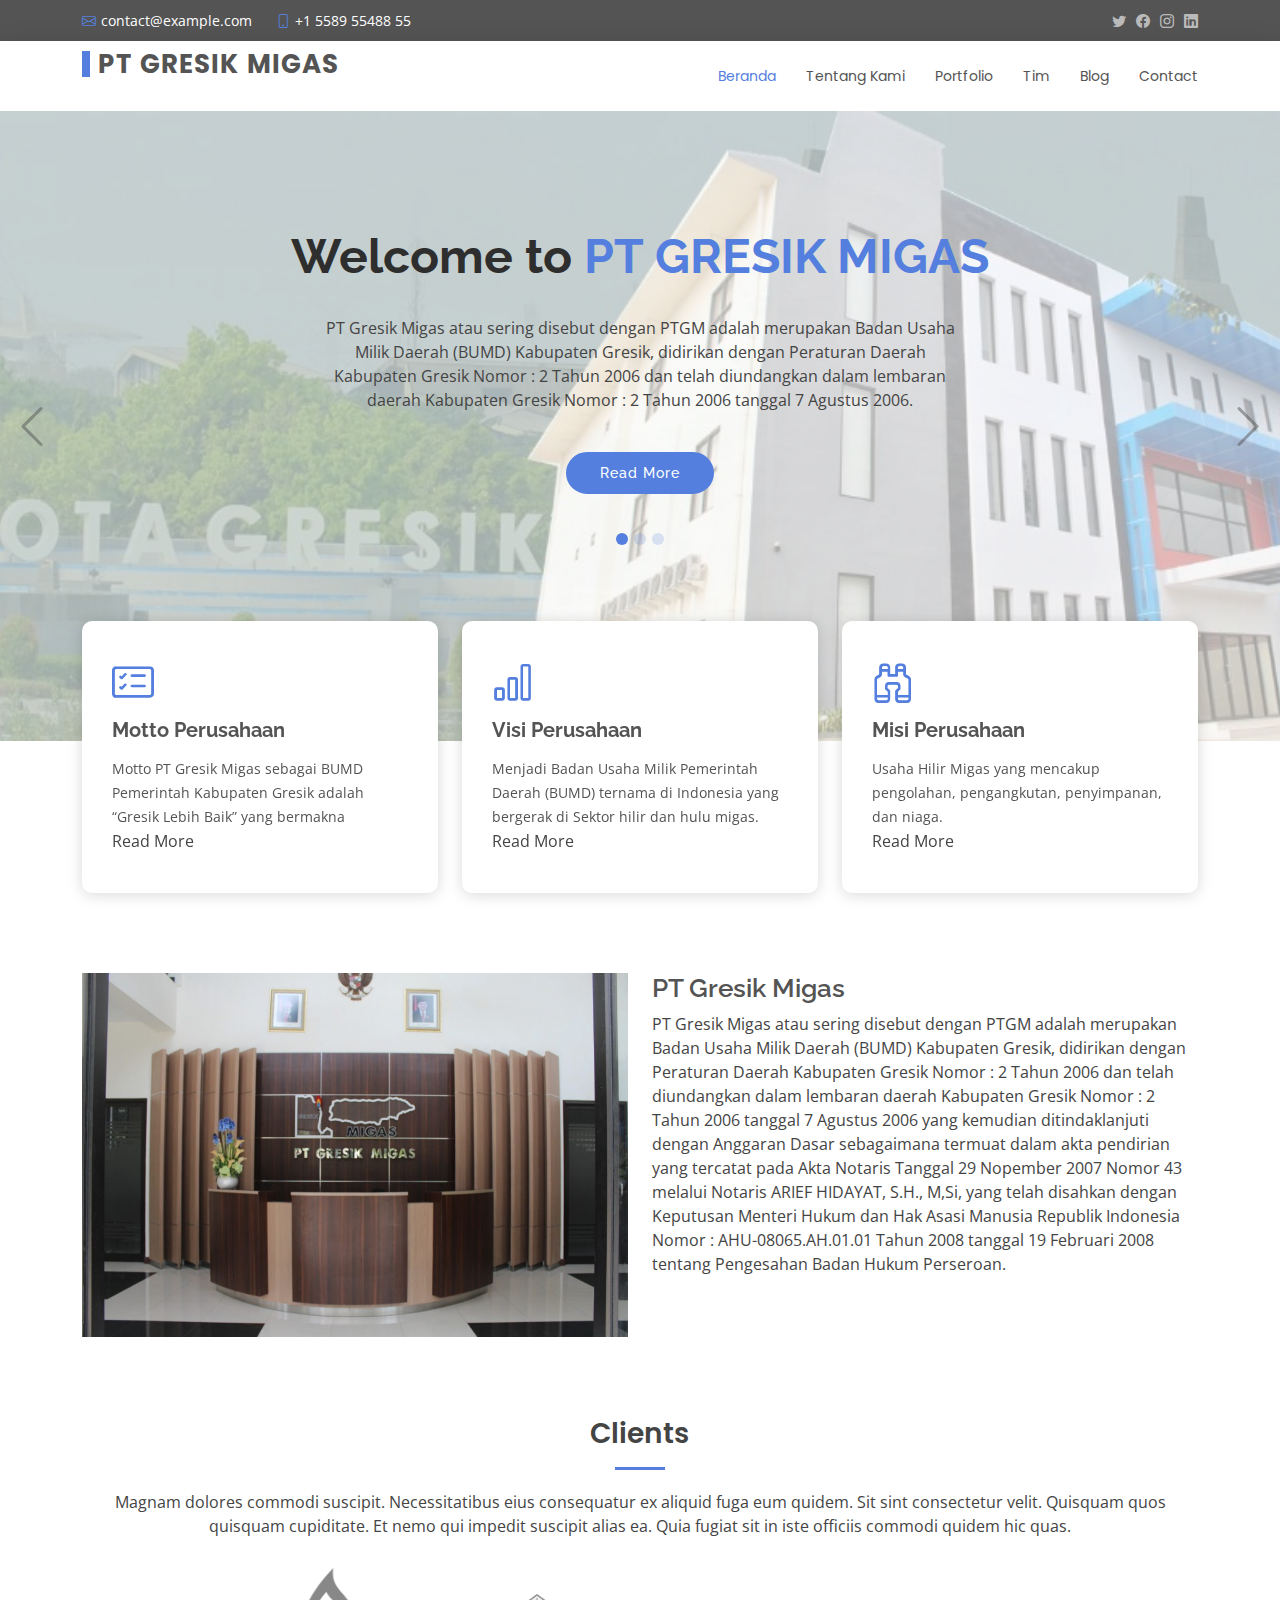
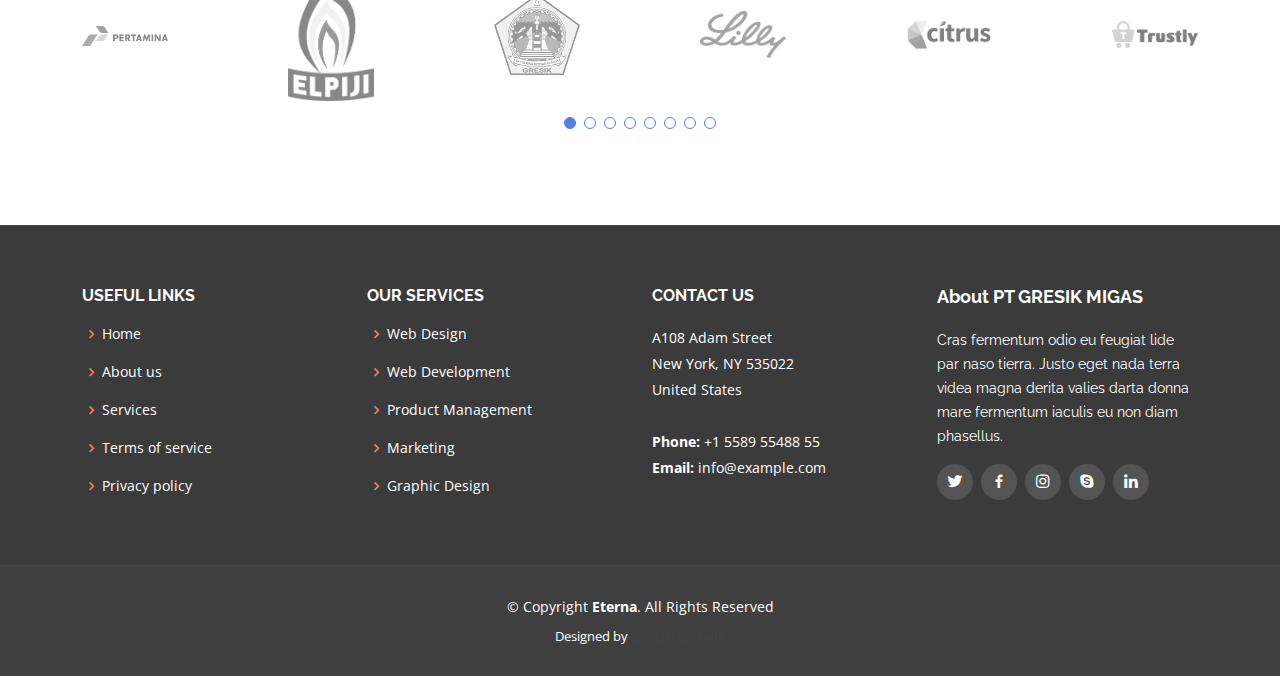
==== index.html @ ce468946 "projek" ====
<!DOCTYPE html>
<html lang="en">

<head>
  <meta charset="utf-8">
  <meta content="width=device-width, initial-scale=1.0" name="viewport">

  <title>PT Gresik Migas - Gresik Lebih Baik</title>
  <meta content="" name="description">
  <meta content="" name="keywords">

  <!-- Favicons -->
  <link href="assets/img/favicon.png" rel="icon">
  <link href="assets/img/apple-touch-icon.png" rel="apple-touch-icon">

  <!-- Google Fonts -->
  <link href="https://fonts.googleapis.com/css?family=Open+Sans:300,300i,400,400i,600,600i,700,700i|Raleway:300,300i,400,400i,500,500i,600,600i,700,700i|Poppins:300,300i,400,400i,500,500i,600,600i,700,700i" rel="stylesheet">

  <!-- Vendor CSS Files -->
  <link href="assets/vendor/animate.css/animate.min.css" rel="stylesheet">
  <link href="assets/vendor/bootstrap/css/bootstrap.min.css" rel="stylesheet">
  <link href="assets/vendor/bootstrap-icons/bootstrap-icons.css" rel="stylesheet">
  <link href="assets/vendor/boxicons/css/boxicons.min.css" rel="stylesheet">
  <link href="assets/vendor/glightbox/css/glightbox.min.css" rel="stylesheet">
  <link href="assets/vendor/swiper/swiper-bundle.min.css" rel="stylesheet">

  <!-- Template Main CSS File -->
  <link href="assets/css/style.css" rel="stylesheet">

</head>

<body>
  <section id="topbar" class="d-flex align-items-center">
    <div class="container d-flex justify-content-center justify-content-md-between">
      <div class="contact-info d-flex align-items-center">
        <i class="bi bi-envelope d-flex align-items-center"><a href="mailto:contact@example.com">contact@example.com</a></i>
        <i class="bi bi-phone d-flex align-items-center ms-4"><span>+1 5589 55488 55</span></i>
      </div>
      <div class="social-links d-none d-md-flex align-items-center">
        <a href="#" class="twitter"><i class="bi bi-twitter"></i></a>
        <a href="#" class="facebook"><i class="bi bi-facebook"></i></a>
        <a href="#" class="instagram"><i class="bi bi-instagram"></i></a>
        <a href="#" class="linkedin"><i class="bi bi-linkedin"></i></i></a>
      </div>
    </div>
  </section>
  <!-- ======= Header ======= -->
  <header id="header" class="d-flex align-items-center">
    <div class="container d-flex justify-content-between align-items-center">

      <div class="logo">
        <h1><a href="index.html">PT GRESIK MIGAS</a></h1>
        <!-- Uncomment below if you prefer to use an image logo -->
        <a href="index.html"><img src="assets/img/about.png" alt="" class="img-fluid"></a>
      </div>

      <nav id="navbar" class="navbar">
        <ul>
          <li><a class="active" href="index.html">Beranda</a></li>
          <li><a href="about.html">Tentang Kami</a></li>
          <!-- <li><a href="services.html">Service</a></li> -->
          <li><a href="portfolio.html">Portfolio</a></li>
          <li><a href="team.html">Tim</a></li>
          <!-- <li><a href="pricing.html">Pricing</a></li> -->
          <li><a href="blog.html">Blog</a></li>
          <!-- <li class="dropdown"><a href="#"><span>Drop Down</span> <i class="bi bi-chevron-down"></i></a> -->
            <!-- <ul>
              <li><a href="#">Drop Down 1</a></li>
              <li class="dropdown"><a href="#"><span>Deep Drop Down</span> <i class="bi bi-chevron-right"></i></a>
                <ul>
                  <li><a href="#">Deep Drop Down 1</a></li>
                  <li><a href="#">Deep Drop Down 2</a></li>
                  <li><a href="#">Deep Drop Down 3</a></li>
                  <li><a href="#">Deep Drop Down 4</a></li>
                  <li><a href="#">Deep Drop Down 5</a></li>
                </ul>
              </li>
              <li><a href="#">Drop Down 2</a></li>
              <li><a href="#">Drop Down 3</a></li>
              <li><a href="#">Drop Down 4</a></li>
            </ul>
          </li> -->
          <li><a href="contact.html">Contact</a></li>
        </ul>
        <i class="bi bi-list mobile-nav-toggle"></i>
      </nav><!-- .navbar -->

    </div>
  </header><!-- End Header -->

  <!-- ======= Hero Section ======= -->
  <section id="hero">
    <div class="hero-container">
      <div id="heroCarousel" data-bs-interval="5000" class="carousel slide carousel-fade" data-bs-ride="carousel">

        <ol class="carousel-indicators" id="hero-carousel-indicators"></ol>

        <div class="carousel-inner" role="listbox">

          <!-- Slide 1 -->
          <div class="carousel-item active" style="background-image: url(assets/img/slide/slide-1.jpg)">
            <div class="carousel-container">
              <div class="carousel-content">
                <h2 class="animate__animated animate__fadeInDown">Welcome to <span> PT GRESIK MIGAS </span></h2>
                <p class="animate__animated animate__fadeInUp">PT Gresik Migas atau sering disebut dengan PTGM adalah merupakan Badan Usaha Milik Daerah (BUMD) Kabupaten Gresik, didirikan dengan Peraturan Daerah Kabupaten Gresik Nomor : 2 Tahun 2006 dan telah diundangkan dalam lembaran daerah Kabupaten Gresik Nomor : 2 Tahun 2006 tanggal 7 Agustus 2006.</p>
                <a href="about.html" class="btn-get-started animate__animated animate__fadeInUp">Read More</a>
              </div>
            </div>
          </div>

          <!-- Slide 2 -->
          <div class="carousel-item" style="background-image: url(assets/img/slide/slide-2.jpg)">
            <div class="carousel-container">
              <div class="carousel-content">
                <h2 class="animate__animated fanimate__adeInDown"><span></span>SKK Migas Dukung BUMD Gresik Migas</h2>
                <p class="animate__animated animate__fadeInUp">GRESIK – Satuan Kerja Khusus Pelaksana Kegiatan Usaha Hulu Minyak dan Gas Bumi (SKK Migas) Jabanusa mendukung Badan Usaha Milik Daerah (BUMD) Migas terus bisa</p>
                <a href="" class="btn-get-started animate__animated animate__fadeInUp">Read More</a>
              </div>
            </div>
          </div>

          <!-- Slide 3 -->
          <div class="carousel-item" style="background-image: url(assets/img/slide/slide-3.jpeg)">
            <div class="carousel-container">
              <div class="carousel-content">
                <h2 class="animate__animated animate__fadeInDown">Sequi ea <span>Dime Lara</span></h2>
                <p class="animate__animated animate__fadeInUp">Ut velit est quam dolor ad a aliquid qui aliquid. Sequi ea ut et est quaerat sequi nihil ut aliquam. Occaecati alias dolorem mollitia ut. Similique ea voluptatem. Esse doloremque accusamus repellendus deleniti vel. Minus et tempore modi architecto.</p>
                <a href="" class="btn-get-started animate__animated animate__fadeInUp">Read More</a>
              </div>
            </div>
          </div>

        </div>

        <a class="carousel-control-prev" href="#heroCarousel" role="button" data-bs-slide="prev">
          <span class="carousel-control-prev-icon bi bi-chevron-left" aria-hidden="true"></span>
        </a>

        <a class="carousel-control-next" href="#heroCarousel" role="button" data-bs-slide="next">
          <span class="carousel-control-next-icon bi bi-chevron-right" aria-hidden="true"></span>
        </a>

      </div>
    </div>
  </section><!-- End Hero -->

  <main id="main">

    <!-- ======= Featured Section ======= -->
    <section id="featured" class="featured">
      <div class="container">

        <div class="row">
          <div class="col-lg-4">
            <div class="icon-box">
              <i class="bi bi-card-checklist"></i>
              <h3><a href="">Motto Perusahaan</a></h3>
              <p>Motto PT Gresik Migas sebagai BUMD Pemerintah Kabupaten Gresik adalah “Gresik Lebih Baik” yang bermakna</p>
              <a href="" class="btn-get-started">Read More</a>
            </div>
          </div>
          <div class="col-lg-4 mt-4 mt-lg-0">
            <div class="icon-box">
              <i class="bi bi-bar-chart"></i>
              <h3><a href="">Visi Perusahaan</a></h3>
              <p>Menjadi Badan Usaha Milik Pemerintah Daerah (BUMD) ternama di Indonesia yang bergerak di Sektor hilir dan hulu migas.</p>
              <a href="" class="btn-get-started">Read More</a>
            </div>
          </div>
          <div class="col-lg-4 mt-4 mt-lg-0">
            <div class="icon-box">
              <i class="bi bi-binoculars"></i>
              <h3><a href="">Misi Perusahaan</a></h3>
              <p>Usaha Hilir Migas yang mencakup pengolahan, pengangkutan, penyimpanan, dan niaga.</p>
              <a href="" class="btn-get-started">Read More</a>
            </div>
          </div>
        </div>

      </div>
    </section><!-- End Featured Section -->

    <!-- ======= About Section ======= -->
    <section id="about" class="about">
      <div class="container">

        <div class="row">
          <div class="col-lg-6">
            <img src="assets/img/about.jpg" class="img-fluid" alt="">
          </div>
          <div class="col-lg-6 pt-4 pt-lg-0 content">
            <h3>PT Gresik Migas</h3>
            <p>
              PT Gresik Migas atau sering disebut dengan PTGM adalah merupakan Badan Usaha Milik Daerah (BUMD) Kabupaten Gresik, didirikan dengan Peraturan Daerah Kabupaten Gresik Nomor : 2 Tahun 2006 dan telah diundangkan dalam lembaran daerah Kabupaten Gresik Nomor : 2 Tahun 2006 tanggal 7 Agustus 2006 yang kemudian ditindaklanjuti dengan Anggaran Dasar sebagaimana termuat dalam akta pendirian yang tercatat pada Akta Notaris Tanggal 29 Nopember 2007 Nomor 43 melalui Notaris ARIEF HIDAYAT, S.H., M,Si, yang telah disahkan dengan Keputusan Menteri Hukum dan Hak Asasi Manusia Republik Indonesia Nomor : AHU-08065.AH.01.01 Tahun 2008 tanggal 19 Februari 2008 tentang Pengesahan Badan Hukum Perseroan.
            </p>
            <ul>
              <!-- <li><i class="bi bi-check-circle"></i></li>
              <li><i class="bi bi-check-circle"></i></li>
              <li><i class="bi bi-check-circle"></i></li> -->
            </ul>
          </div>
        </div>

      </div>
    </section><!-- End About Section -->

    <!-- ======= Clients Section ======= -->
    <section id="clients" class="clients">
      <div class="container">

        <div class="section-title">
          <h2>Clients</h2>
          <p>Magnam dolores commodi suscipit. Necessitatibus eius consequatur ex aliquid fuga eum quidem. Sit sint consectetur velit. Quisquam quos quisquam cupiditate. Et nemo qui impedit suscipit alias ea. Quia fugiat sit in iste officiis commodi quidem hic quas.</p>
        </div>

        <div class="clients-slider swiper">
          <div class="swiper-wrapper align-items-center">
            <div class="swiper-slide"><img src="assets/img/clients/client-1.png" class="img-fluid" alt=""></div>
            <div class="swiper-slide"><img src="assets/img/clients/client-2.png" class="img-fluid" alt=""></div>
            <div class="swiper-slide"><img src="assets/img/clients/client-3.png" class="img-fluid" alt=""></div>
            <div class="swiper-slide"><img src="assets/img/clients/client-4.png" class="img-fluid" alt=""></div>
            <div class="swiper-slide"><img src="assets/img/clients/client-5.png" class="img-fluid" alt=""></div>
            <div class="swiper-slide"><img src="assets/img/clients/client-6.png" class="img-fluid" alt=""></div>
            <div class="swiper-slide"><img src="assets/img/clients/client-7.png" class="img-fluid" alt=""></div>
            <div class="swiper-slide"><img src="assets/img/clients/client-8.png" class="img-fluid" alt=""></div>
          </div>
          <div class="swiper-pagination"></div>
        </div>

      </div>
    </section><!-- End Clients Section -->

  </main><!-- End #main -->

  <!-- ======= Footer ======= -->
  <footer id="footer">
    <div class="footer-top">
      <div class="container">
        <div class="row">

          <div class="col-lg-3 col-md-6 footer-links">
            <h4>Useful Links</h4>
            <ul>
              <li><i class="bx bx-chevron-right"></i> <a href="#">Home</a></li>
              <li><i class="bx bx-chevron-right"></i> <a href="#">About us</a></li>
              <li><i class="bx bx-chevron-right"></i> <a href="#">Services</a></li>
              <li><i class="bx bx-chevron-right"></i> <a href="#">Terms of service</a></li>
              <li><i class="bx bx-chevron-right"></i> <a href="#">Privacy policy</a></li>
            </ul>
          </div>

          <div class="col-lg-3 col-md-6 footer-links">
            <h4>Our Services</h4>
            <ul>
              <li><i class="bx bx-chevron-right"></i> <a href="#">Web Design</a></li>
              <li><i class="bx bx-chevron-right"></i> <a href="#">Web Development</a></li>
              <li><i class="bx bx-chevron-right"></i> <a href="#">Product Management</a></li>
              <li><i class="bx bx-chevron-right"></i> <a href="#">Marketing</a></li>
              <li><i class="bx bx-chevron-right"></i> <a href="#">Graphic Design</a></li>
            </ul>
          </div>

          <div class="col-lg-3 col-md-6 footer-contact">
            <h4>Contact Us</h4>
            <p>
              A108 Adam Street <br>
              New York, NY 535022<br>
              United States <br><br>
              <strong>Phone:</strong> +1 5589 55488 55<br>
              <strong>Email:</strong> info@example.com<br>
            </p>

          </div>

          <div class="col-lg-3 col-md-6 footer-info">
            <h3>About PT GRESIK MIGAS</h3>
            <p>Cras fermentum odio eu feugiat lide par naso tierra. Justo eget nada terra videa magna derita valies darta donna mare fermentum iaculis eu non diam phasellus.</p>
            <div class="social-links mt-3">
              <a href="#" class="twitter"><i class="bx bxl-twitter"></i></a>
              <a href="#" class="facebook"><i class="bx bxl-facebook"></i></a>
              <a href="#" class="instagram"><i class="bx bxl-instagram"></i></a>
              <a href="#" class="google-plus"><i class="bx bxl-skype"></i></a>
              <a href="#" class="linkedin"><i class="bx bxl-linkedin"></i></a>
            </div>
          </div>

        </div>
      </div>
    </div>

    <div class="container">
      <div class="copyright">
        &copy; Copyright <strong><span>Eterna</span></strong>. All Rights Reserved
      </div>
      <div class="credits">
        <!-- All the links in the footer should remain intact. -->
        <!-- You can delete the links only if you purchased the pro version. -->
        <!-- Licensing information: https://bootstrapmade.com/license/ -->
        <!-- Purchase the pro version with working PHP/AJAX contact form: https://bootstrapmade.com/eterna-free-multipurpose-bootstrap-template/ -->
        Designed by <a href="https://bootstrapmade.com/">BootstrapMade</a>
      </div>
    </div>
  </footer><!-- End Footer -->

  <a href="#" class="back-to-top d-flex align-items-center justify-content-center"><i class="bi bi-arrow-up-short"></i></a>

  <!-- Vendor JS Files -->
  <script src="assets/vendor/purecounter/purecounter_vanilla.js"></script>
  <script src="assets/vendor/bootstrap/js/bootstrap.bundle.min.js"></script>
  <script src="assets/vendor/glightbox/js/glightbox.min.js"></script>
  <script src="assets/vendor/isotope-layout/isotope.pkgd.min.js"></script>
  <script src="assets/vendor/swiper/swiper-bundle.min.js"></script>
  <script src="assets/vendor/waypoints/noframework.waypoints.js"></script>
  <script src="assets/vendor/php-email-form/validate.js"></script>

  <!-- Template Main JS File -->
  <script src="assets/js/main.js"></script>

</body>

</html>
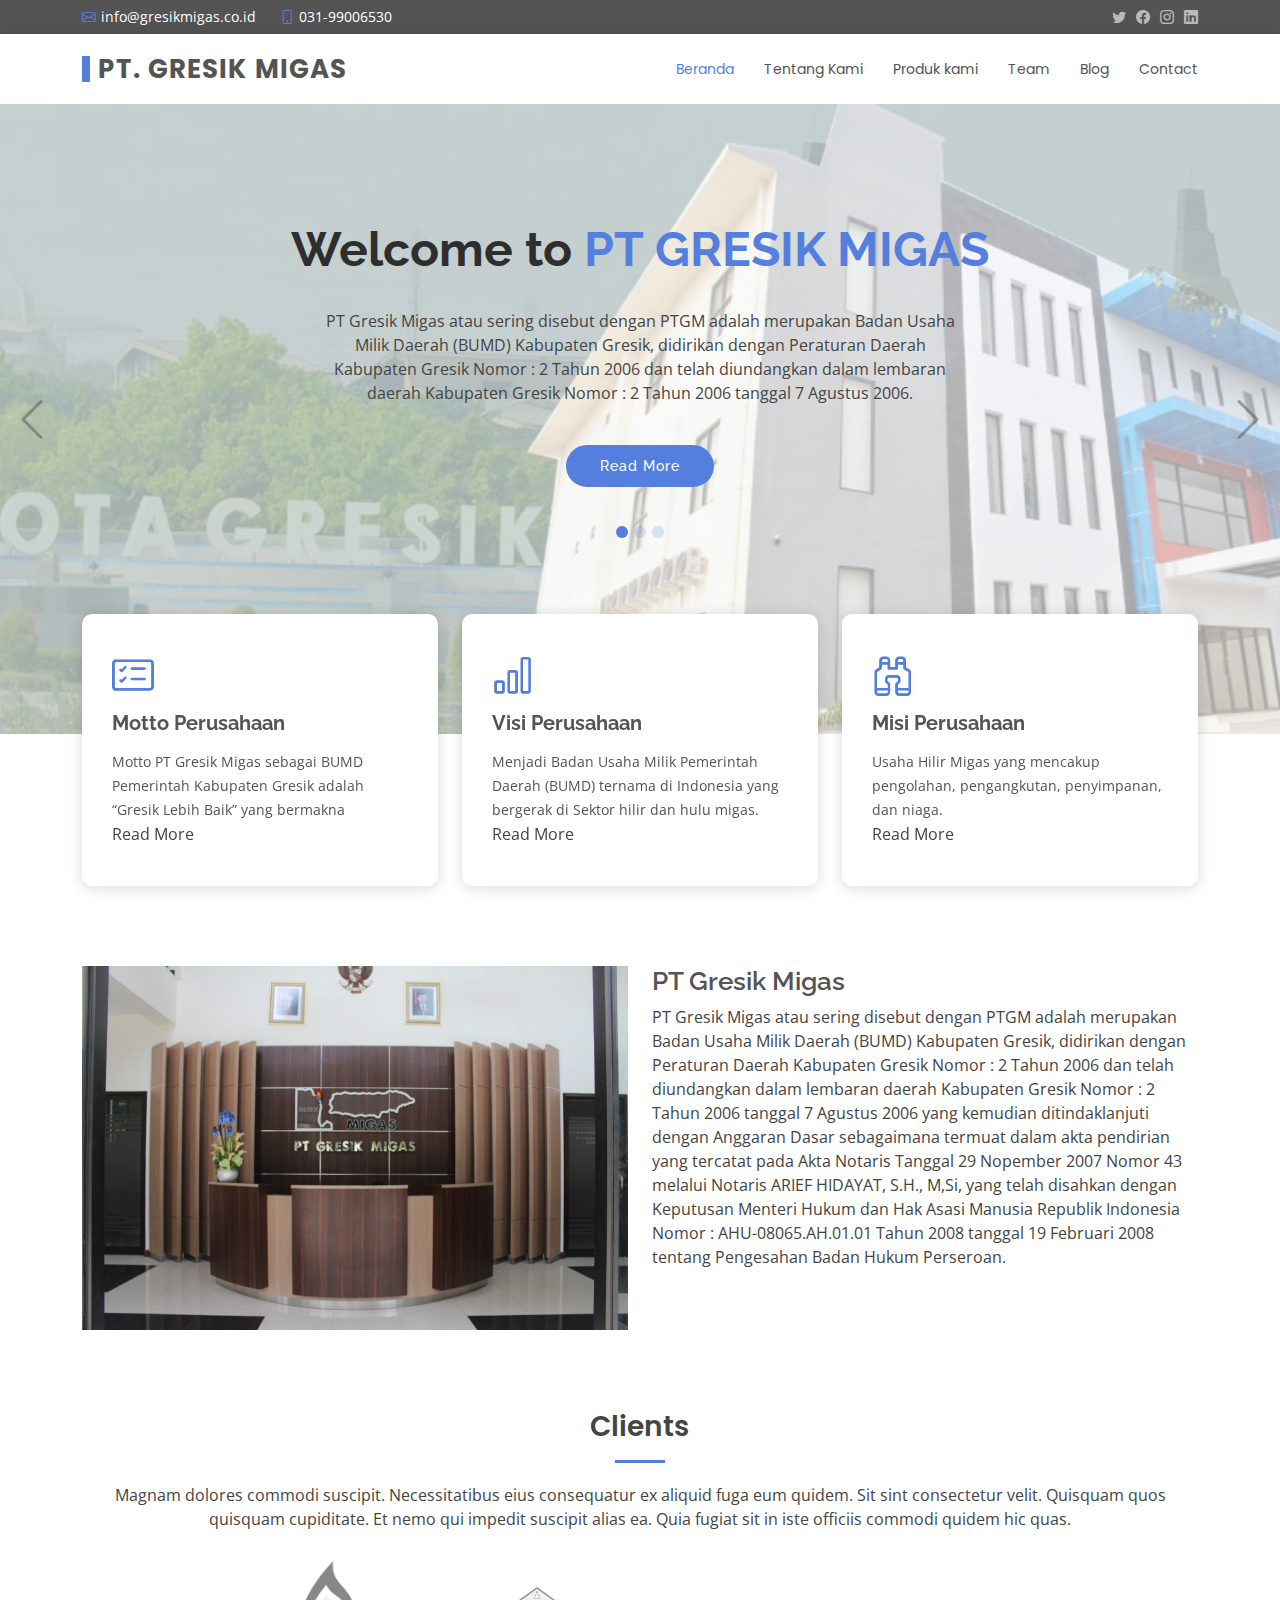
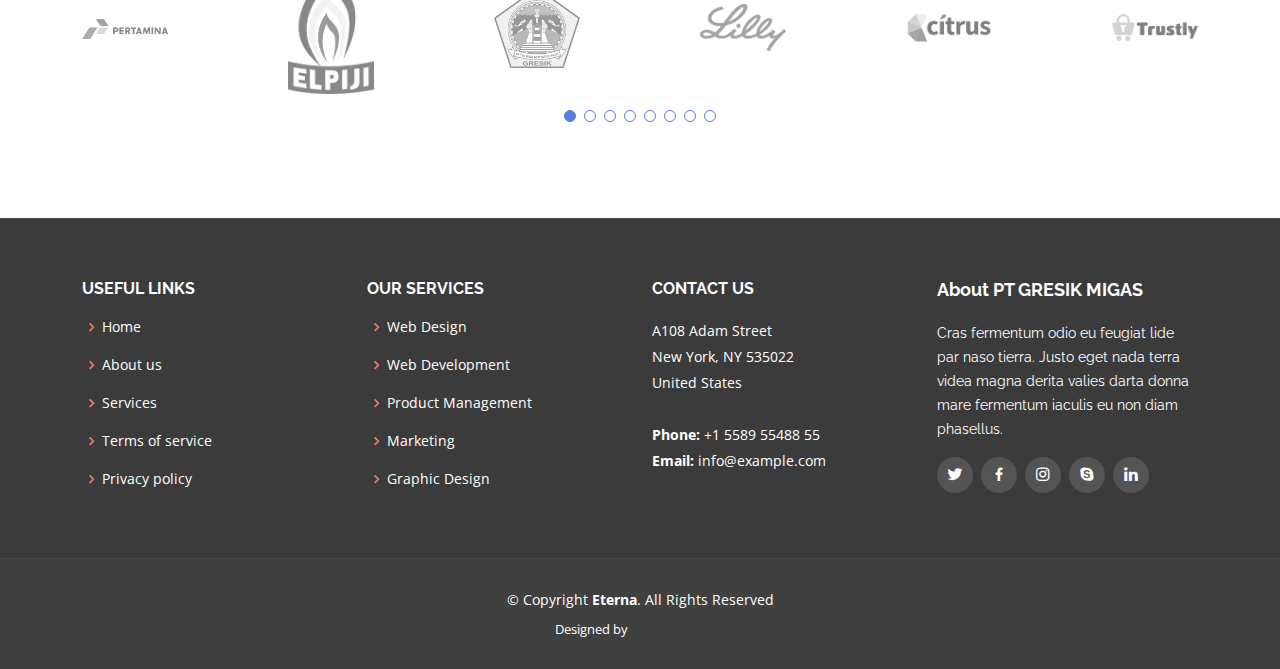
==== commit 677c0e42: "inisiasi tgr" ====
--- a/index.html
+++ b/index.html
@@ -33,8 +33,12 @@
   <section id="topbar" class="d-flex align-items-center">
     <div class="container d-flex justify-content-center justify-content-md-between">
       <div class="contact-info d-flex align-items-center">
-        <i class="bi bi-envelope d-flex align-items-center"><a href="mailto:contact@example.com">contact@example.com</a></i>
-        <i class="bi bi-phone d-flex align-items-center ms-4"><span>+1 5589 55488 55</span></i>
+        <i class="bi bi-envelope d-flex align-items-center">
+          <a href="mailto:info@gresikmigas.co.id">info@gresikmigas.co.id</a>
+        </i>
+        <i class="bi bi-phone d-flex align-items-center ms-4">
+          <a href="tel:03199006530">031-99006530</a>
+        </i> 
       </div>
       <div class="social-links d-none d-md-flex align-items-center">
         <a href="#" class="twitter"><i class="bi bi-twitter"></i></a>
@@ -44,49 +48,28 @@
       </div>
     </div>
   </section>
-  <!-- ======= Header ======= -->
-  <header id="header" class="d-flex align-items-center">
-    <div class="container d-flex justify-content-between align-items-center">
-
-      <div class="logo">
-        <h1><a href="index.html">PT GRESIK MIGAS</a></h1>
-        <!-- Uncomment below if you prefer to use an image logo -->
-        <a href="index.html"><img src="assets/img/about.png" alt="" class="img-fluid"></a>
-      </div>
-
-      <nav id="navbar" class="navbar">
-        <ul>
-          <li><a class="active" href="index.html">Beranda</a></li>
-          <li><a href="about.html">Tentang Kami</a></li>
-          <!-- <li><a href="services.html">Service</a></li> -->
-          <li><a href="portfolio.html">Portfolio</a></li>
-          <li><a href="team.html">Tim</a></li>
-          <!-- <li><a href="pricing.html">Pricing</a></li> -->
-          <li><a href="blog.html">Blog</a></li>
-          <!-- <li class="dropdown"><a href="#"><span>Drop Down</span> <i class="bi bi-chevron-down"></i></a> -->
-            <!-- <ul>
-              <li><a href="#">Drop Down 1</a></li>
-              <li class="dropdown"><a href="#"><span>Deep Drop Down</span> <i class="bi bi-chevron-right"></i></a>
-                <ul>
-                  <li><a href="#">Deep Drop Down 1</a></li>
-                  <li><a href="#">Deep Drop Down 2</a></li>
-                  <li><a href="#">Deep Drop Down 3</a></li>
-                  <li><a href="#">Deep Drop Down 4</a></li>
-                  <li><a href="#">Deep Drop Down 5</a></li>
-                </ul>
-              </li>
-              <li><a href="#">Drop Down 2</a></li>
-              <li><a href="#">Drop Down 3</a></li>
-              <li><a href="#">Drop Down 4</a></li>
-            </ul>
-          </li> -->
-          <li><a href="contact.html">Contact</a></li>
-        </ul>
-        <i class="bi bi-list mobile-nav-toggle"></i>
-      </nav><!-- .navbar -->
-
-    </div>
-  </header><!-- End Header -->
+ <!-- ======= Header ======= -->
+ <header id="header" class="d-flex align-items-center">
+  <div class="container d-flex justify-content-between align-items-center">
+
+    <div class="logo">
+      <h1><a href="index.html">PT. Gresik Migas</a></h1>
+    </div>
+
+    <nav id="navbar" class="navbar">
+      <ul>
+        <li><a class="active" href="index.html">Beranda</a></li>
+        <li><a href="about.html">Tentang Kami</a></li>
+        <li><a href="portfolio.html">Produk kami</a></li>
+        <li><a href="team.html">Team</a></li>
+        <li><a href="blog.html">Blog</a></li>
+        <li><a href="contact.html">Contact</a></li>
+      </ul>
+      <i class="bi bi-list mobile-nav-toggle"></i>
+    </nav><!-- .navbar -->
+
+  </div>
+</header><!-- End Header -->
 
   <!-- ======= Hero Section ======= -->
   <section id="hero">
